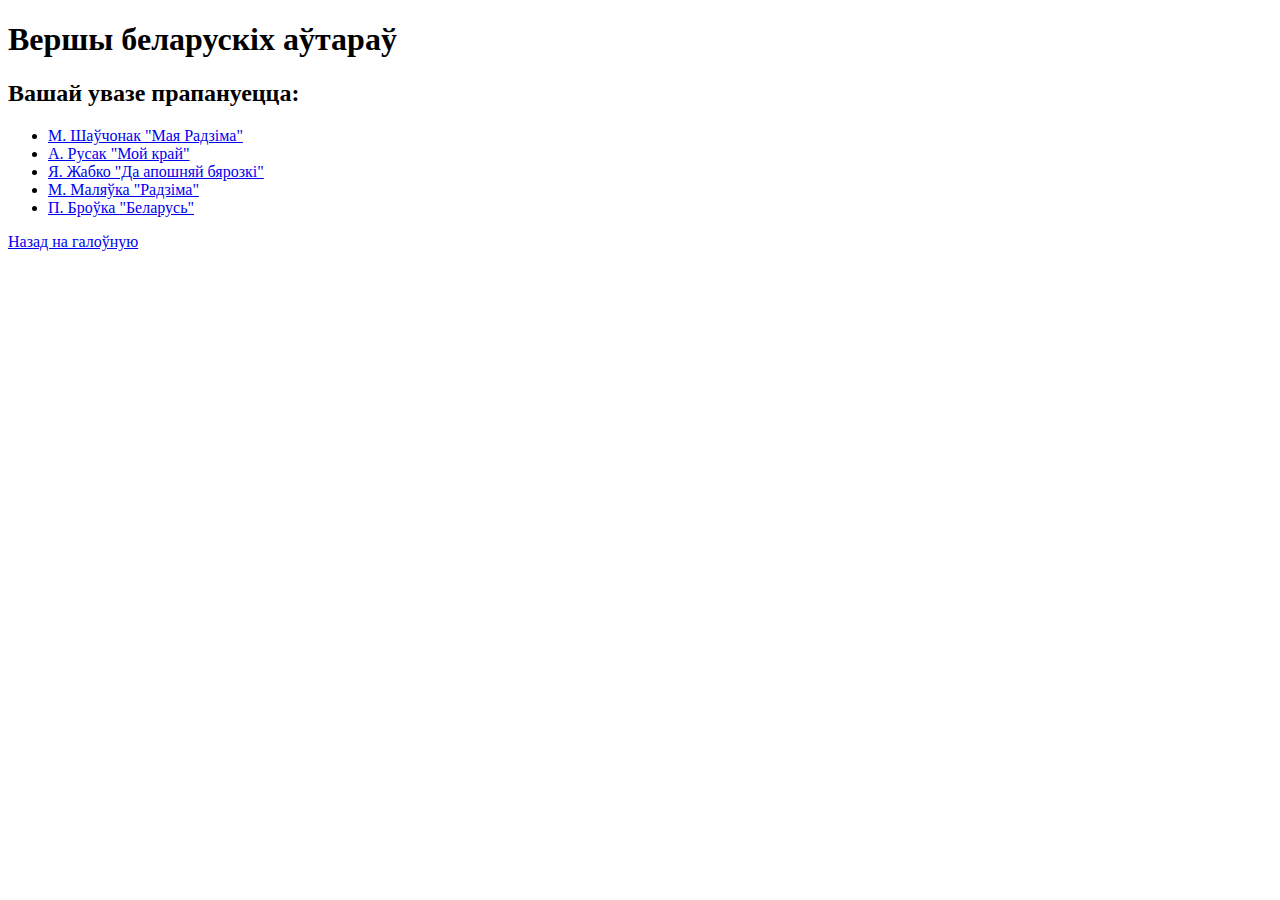
==== poems.html @ 0d6c14ad "Create poems.html" ====
<!DOCTYPE html>
<html lang="be">
<head>
  <meta charset="UTF-8">
  <meta name="viewport" content="width=device-width, initial-scale=1.0">
  <title>Вершы беларускіх аўтараў</title>
  <link rel="stylesheet" href="styles/styles.css">
</head>
<body>
  <header>
    <h1>Вершы беларускіх аўтараў</h1>
  </header>
  <main>
    <section class="poems">
      <h2>Вашай увазе прапануецца:</h2>
      <ul>
        <li>
          <a href="https://youtu.be/link1" target="_blank">
            М. Шаўчонак "Мая Радзіма"
          </a>
        </li>
        <li>
          <a href="https://youtu.be/link2" target="_blank">
            А. Русак "Мой край"
          </a>
        </li>
        <li>
          <a href="https://youtu.be/link3" target="_blank">
            Я. Жабко "Да апошняй бярозкі"
          </a>
        </li>
        <li>
          <a href="https://youtu.be/link4" target="_blank">
            М. Маляўка "Радзіма"
          </a>
        </li>
        <li>
          <a href="https://youtu.be/link5" target="_blank">
            П. Броўка "Беларусь"
          </a>
        </li>
      </ul>
    </section>
  </main>
  <footer>
    <p><a href="index.html">Назад на галоўную</a></p>
  </footer>
</body>
</html>
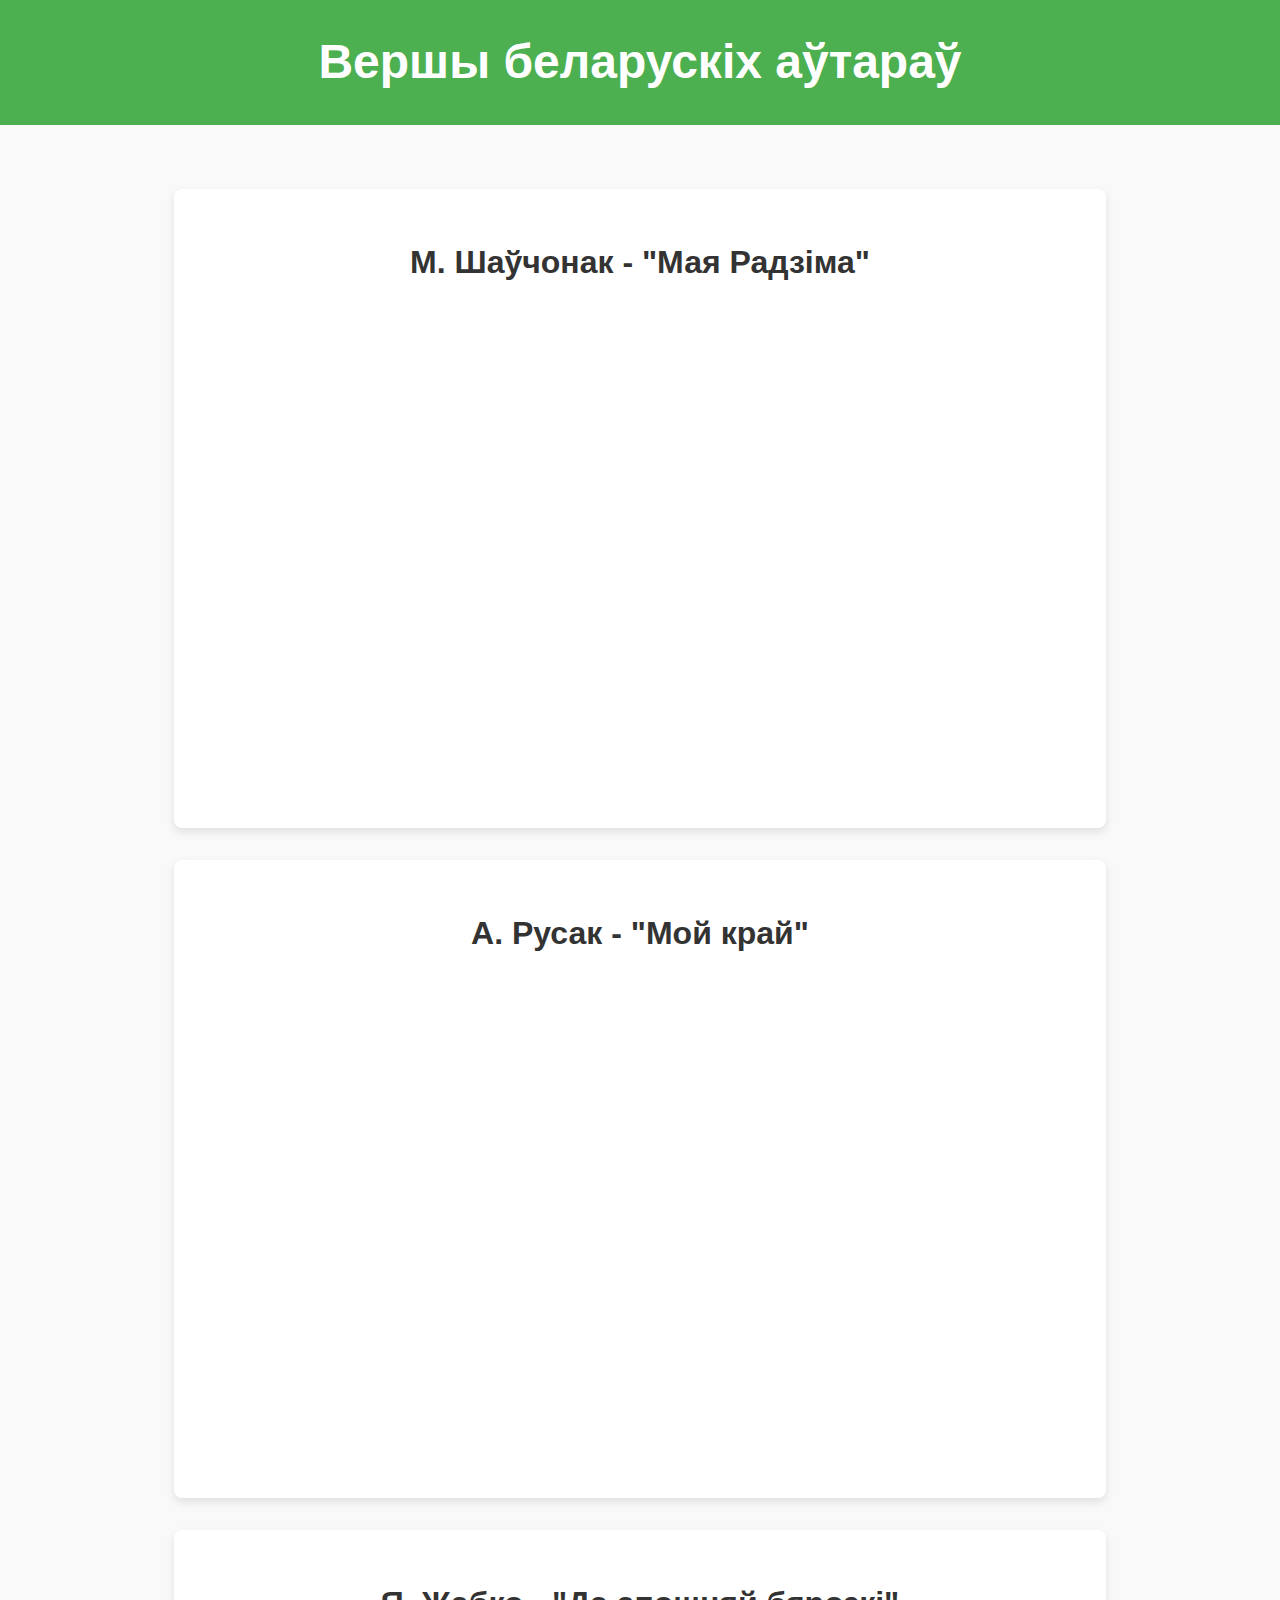
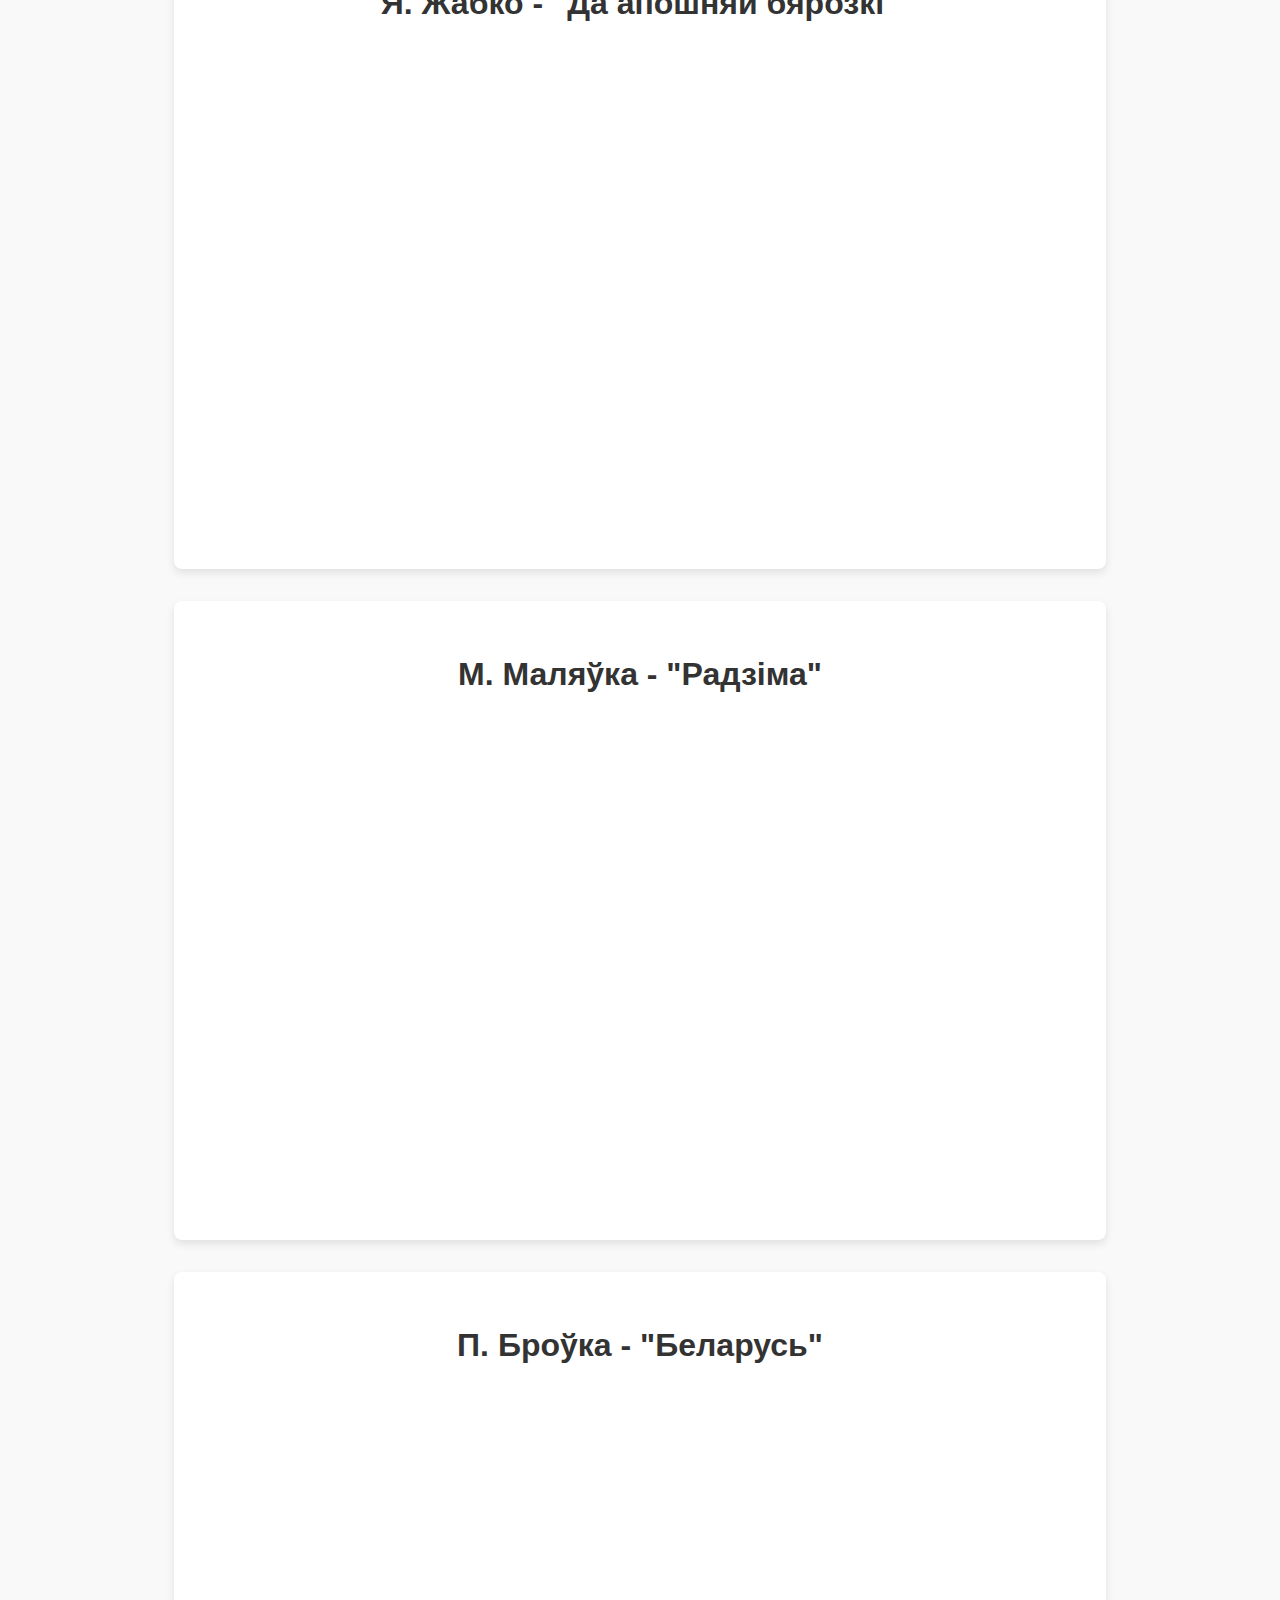
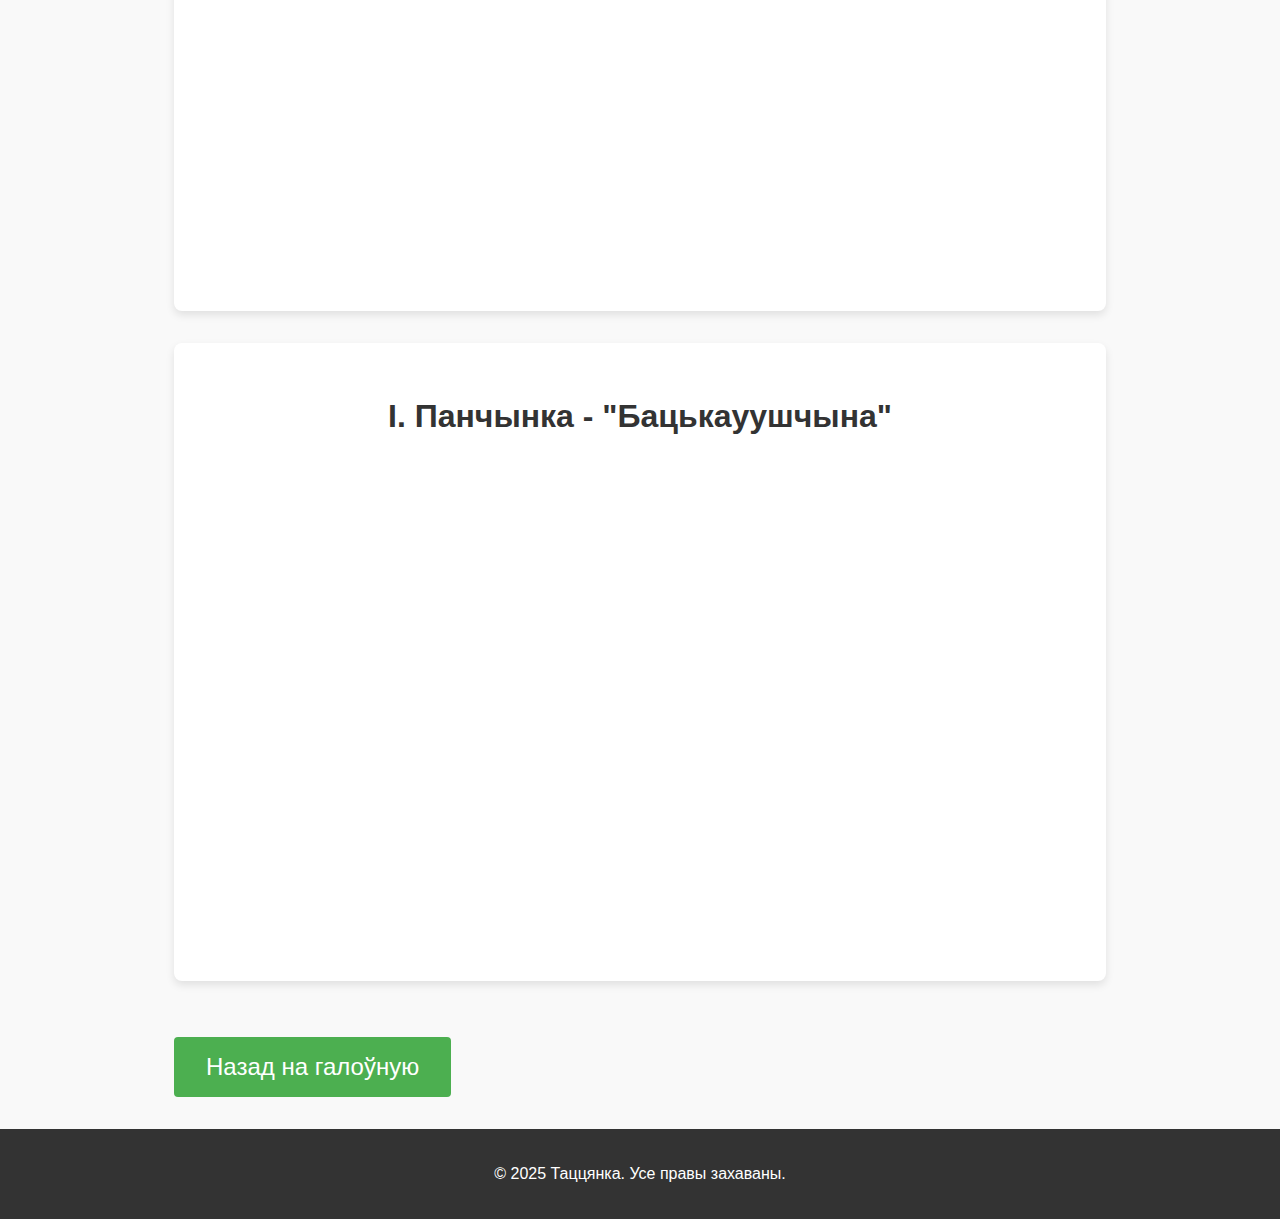
==== commit 163ec73f: "Add files via upload" ====
--- a/poems.html
+++ b/poems.html
@@ -12,38 +12,42 @@
   </header>
   <main>
     <section class="poems">
-      <h2>Вашай увазе прапануецца:</h2>
-      <ul>
-        <li>
-          <a href="https://youtu.be/link1" target="_blank">
-            М. Шаўчонак "Мая Радзіма"
-          </a>
-        </li>
-        <li>
-          <a href="https://youtu.be/link2" target="_blank">
-            А. Русак "Мой край"
-          </a>
-        </li>
-        <li>
-          <a href="https://youtu.be/link3" target="_blank">
-            Я. Жабко "Да апошняй бярозкі"
-          </a>
-        </li>
-        <li>
-          <a href="https://youtu.be/link4" target="_blank">
-            М. Маляўка "Радзіма"
-          </a>
-        </li>
-        <li>
-          <a href="https://youtu.be/link5" target="_blank">
-            П. Броўка "Беларусь"
-          </a>
-        </li>
-      </ul>
+      
+      <div class="poem-card">
+        <h3><strong>М. Шаўчонак - "Мая Радзіма"</strong></h3>
+        <iframe src="https://www.youtube.com/embed/fLhJ4yIfdsY" frameborder="0" allowfullscreen></iframe>
+      </div>
+
+      <div class="poem-card">
+        <h3><strong>А. Русак - "Мой край"</strong></h3>
+        <iframe src="https://www.youtube.com/embed/CRFRHJKrodM" frameborder="0" allowfullscreen></iframe>
+      </div>
+
+      <div class="poem-card">
+        <h3><strong>Я. Жабко - "Да апошняй бярозкі"</strong></h3>
+        <iframe src="https://www.youtube.com/embed/rz40_I6_tOg" frameborder="0" allowfullscreen></iframe>
+      </div>
+
+      <div class="poem-card">
+        <h3><strong>М. Маляўка - "Радзіма"</strong></h3>
+        <iframe src="https://www.youtube.com/embed/oCPluJoDpyQ" frameborder="0" allowfullscreen></iframe>
+      </div>
+
+      <div class="poem-card">
+        <h3><strong>П. Броўка - "Беларусь"</strong></h3>
+        <iframe src="https://www.youtube.com/embed/3ljSKcPY11k" frameborder="0" allowfullscreen></iframe>
+      </div>
+
+      <div class="poem-card">
+        <h3><strong>І. Панчынка - "Бацькауушчына"</strong></h3>
+        <iframe src="https://www.youtube.com/embed/E3F2Emke_5Y" frameborder="0" allowfullscreen></iframe>
+      </div>
+
+      <button class="btn" onclick="window.location.href='index.html'">Назад на галоўную</button>
     </section>
   </main>
   <footer>
-    <p><a href="index.html">Назад на галоўную</a></p>
+    <p>&copy; 2025 Таццянка. Усе правы захаваны.</p>
   </footer>
 </body>
 </html>
--- a/styles/styles.css
+++ b/styles/styles.css
@@ -0,0 +1,125 @@
+/* Общие стили */
+body {
+  font-family: Arial, sans-serif;
+  line-height: 1.6;
+  margin: 0;
+  padding: 0;
+  background: #f9f9f9;
+  color: #333;
+  display: flex;
+  flex-direction: column;
+  min-height: 100vh;
+}
+
+header {
+  text-align: center;
+  padding: 1.5rem;
+  background: #4CAF50;
+  color: white;
+}
+
+header h1 {
+  margin: 0;
+  font-size: 3rem;
+}
+
+/* Главная страница */
+main {
+  flex: 1;
+  padding: 2rem;
+  max-width: 1200px;
+  margin: 0 auto;
+}
+
+/* Главная карточка */
+.main-card {
+  background: white;
+  padding: 3rem;
+  margin-bottom: 3rem;
+  border-radius: 8px;
+  box-shadow: 0 4px 8px rgba(0, 0, 0, 0.1);
+  width: 80%;
+  margin: 2rem auto;
+  text-align: center;
+}
+
+.main-card h2 {
+  font-size: 2.5rem;
+}
+
+.main-card p {
+  font-size: 1.3rem;
+  text-align: left;
+  line-height: 1.6;
+}
+
+button.btn {
+  display: inline-block;
+  background: #4CAF50;
+  color: white;
+  padding: 1rem 2rem;
+  font-size: 1.5rem;
+  border: none;
+  border-radius: 4px;
+  cursor: pointer;
+  margin-top: 1.5rem;
+}
+
+button.btn:hover {
+  background: #45a049;
+}
+
+/* Страница с видео */
+.poem-card {
+  background: white;
+  padding: 1rem;
+  margin-bottom: 2rem;
+  border-radius: 8px;
+  box-shadow: 0 4px 8px rgba(0, 0, 0, 0.1);
+  width: 900px; /* Фиксированная ширина для карточки */
+  margin: 2rem auto;
+  text-align: center;
+}
+
+/* Заголовок карточки */
+.poem-card h3 {
+  font-size: 2rem;
+  margin-bottom: 1rem;
+  text-align: center; /* Центрируем заголовок */
+}
+
+/* Стиль для плеера внутри карточки */
+.poem-card iframe {
+  width: 100%; /* Ширина плеера занимает всю доступную ширину карточки */
+  height: 500px; /* Установим фиксированную высоту */
+  border: none;
+  border-radius: 4px;
+  object-fit: cover; /* Чтобы плеер не искажался */
+}
+
+
+
+button.btn {
+  display: inline-block;
+  background: #4CAF50;
+  color: white;
+  padding: 1rem 2rem;
+  font-size: 1.5rem;
+  border: none;
+  border-radius: 4px;
+  cursor: pointer;
+  margin-top: 1.5rem;
+}
+
+button.btn:hover {
+  background: #45a049;
+}
+
+/* Футер */
+footer {
+  text-align: center;
+  padding: 1rem;
+  background: #333;
+  color: white;
+  margin-top: auto;
+}
